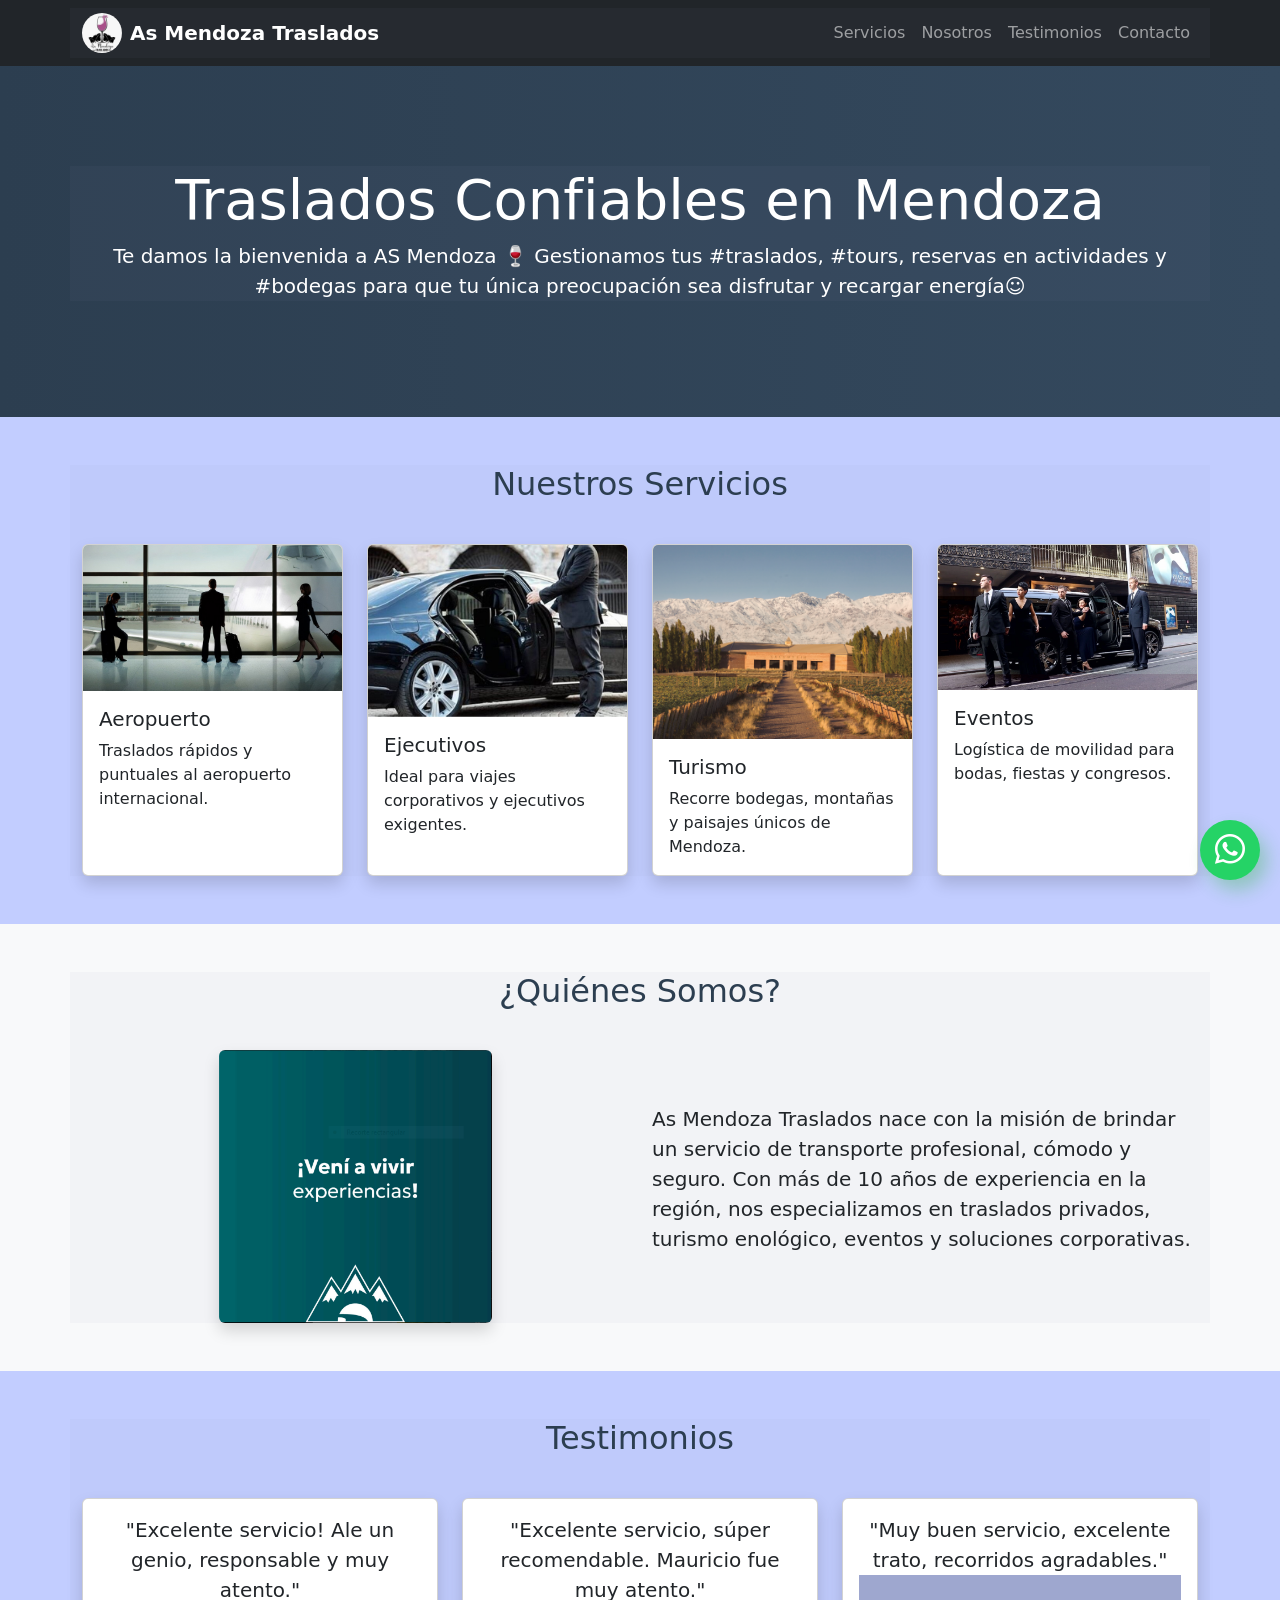
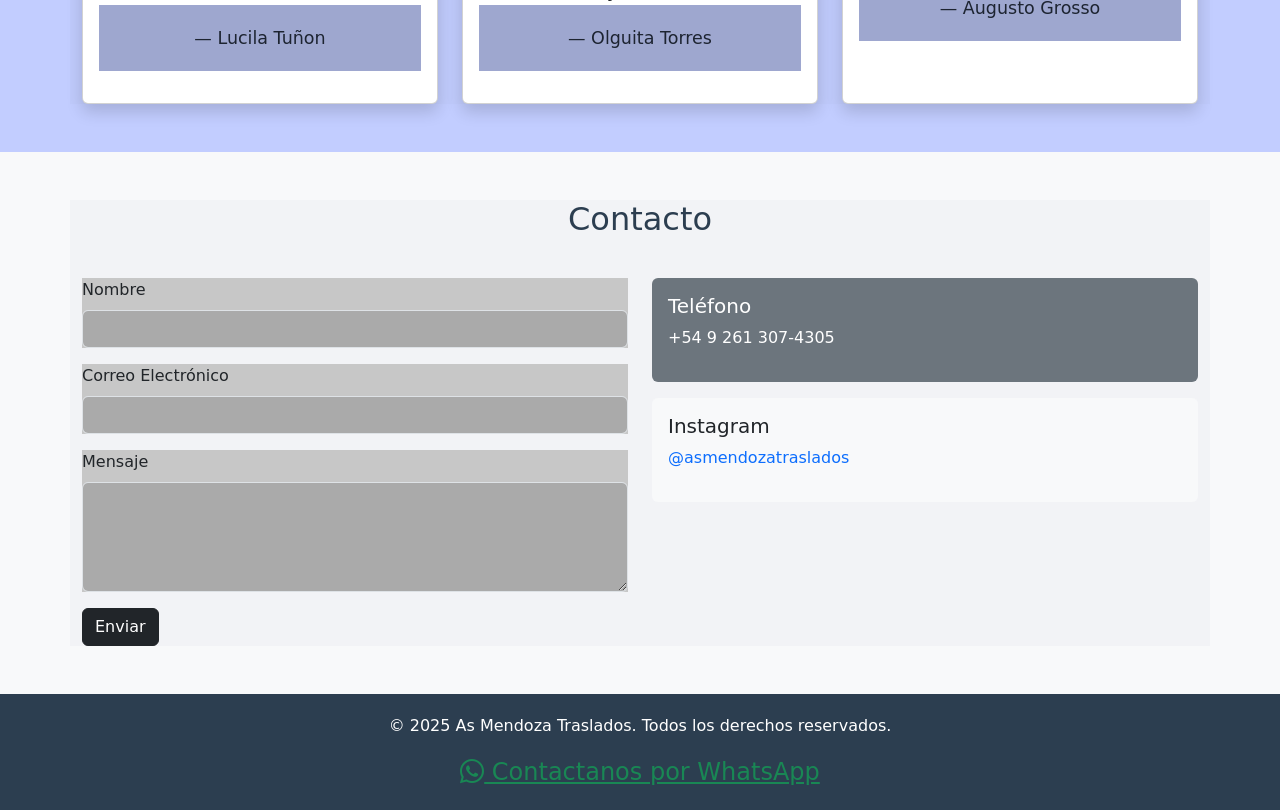
==== index.html @ 34d46db9 "Add files via upload" ====
<!DOCTYPE html>
<html lang="es">
<head>
  <meta charset="UTF-8">
  <meta name="viewport" content="width=device-width, initial-scale=1">
  <title>As Mendoza Traslados</title>
  <link href="https://cdn.jsdelivr.net/npm/bootstrap@5.3.3/dist/css/bootstrap.min.css" rel="stylesheet">
  <link rel="stylesheet" href="style.css">
  <link href="https://cdn.jsdelivr.net/npm/bootstrap-icons@1.10.5/font/bootstrap-icons.css" rel="stylesheet">



  <style>
    body {
      background-color: #c2cdff;
      display: flex;
      flex-direction: column;
      min-height: 100vh;
    }
    main {
      flex: 1;
    }
    .hero {
      background: linear-gradient(to right, #2c3e50, #34495e);
      color: white;
      padding: 100px 20px;
      text-align: center;
    }
    .section-title {
      text-align: center;
      margin-bottom: 40px;
      color: #2c3e50;
    }
    .servicio-card:hover {
      transform: translateY(-5px);
      transition: 0.3s;
    }
    .testimonio {
      font-style: italic;
      border-left: 5px solid #f1c40f;
      padding-left: 15px;
      margin-bottom: 20px;
      background-color: #f8f9fa;
      border-radius: 5px;
    }
    footer {
      background-color: #2c3e50;
      color: white;
      text-align: center;
      padding: 20px;
    }
    .whatsapp-float {
      position: fixed;
      bottom: 20px;
      right: 20px;
      background-color: #25d366;
      color: white;
      border-radius: 50%;
      width: 60px;
      height: 60px;
      text-align: center;
      font-size: 30px;
      line-height: 60px;
      z-index: 100;
      box-shadow: 7px 10px 18px rgba(31, 179, 43, 0.3);
    }
    .whatsapp-float:hover {
      background-color: #fcfffd;
    }
    .tel, .ig {
      background-color: #cac9c9;
      color: #2c3e50;
      text-align: center;
      border-radius: 15px;
      padding: 15px;
      margin-bottom: 20px;
      width: 100%;
    }
    .quienes {
      font-weight: 500;
      font-size: 15px;
      max-width: 100%;
      text-align: center;
      margin-top: 20px;
      padding: 10px;
    }

    @media (max-width: 768px) {
      .hero {
        padding: 60px 15px;
      }
      .tel, .ig {
        width: 100%;
        left: 0;
        top: 0;
        position: static;
      }
      .whatsapp-float {
        width: 50px;
        height: 50px;
        font-size: 24px;
        line-height: 50px;
      }
    }
  </style>
</head>
<body>

  <!-- Navbar con logo -->
  <nav class="navbar navbar-expand-lg navbar-dark bg-dark sticky-top">
    <div class="container">
      <a class="navbar-brand d-flex align-items-center" href="#">
        <img src="logo-AS.webp" alt="Logo As Mendoza Traslados" width="40" height="40" class="me-2 rounded-circle">
        <span class="fw-bold">As Mendoza Traslados</span>
      </a>
      <button class="navbar-toggler" type="button" data-bs-toggle="collapse" data-bs-target="#navBar">
        <span class="navbar-toggler-icon"></span>
      </button>
      <div class="collapse navbar-collapse" id="navBar">
        <ul class="navbar-nav ms-auto">
          <li class="nav-item"><a class="nav-link" href="#servicios">Servicios</a></li>
          <li class="nav-item"><a class="nav-link" href="#nosotros">Nosotros</a></li>
          <li class="nav-item"><a class="nav-link" href="#testimonios">Testimonios</a></li>
          <li class="nav-item"><a class="nav-link" href="#contacto">Contacto</a></li>
        </ul>
      </div>
    </div>
  </nav>

  <main>
    <!-- Hero -->
    <header class="hero">
      <div class="container">
        <h1 class="display-4">Traslados Confiables en Mendoza</h1>
        <p class="lead">Te damos la bienvenida a AS Mendoza 🍷 Gestionamos tus #traslados, #tours, reservas en actividades y #bodegas para que tu única preocupación sea disfrutar y recargar energía☺️</p>
      </div>
    </header>

    <!-- Servicios -->
    <section id="servicios" class="py-5">
      <div class="container">
        <h2 class="section-title">Nuestros Servicios</h2>
        <div class="row g-4">
          <!-- Cards de servicio -->
          <div class="col-md-6 col-lg-3">
            <div class="card servicio-card h-100 shadow">
              <img src="aeropuerto.jpg" class="card-img-top" alt="Servicio Aeropuerto">
              <div class="card-body">
                <h5 class="card-title">Aeropuerto</h5>
                <p class="card-text">Traslados rápidos y puntuales al aeropuerto internacional.</p>
              </div>
            </div>
          </div>
          <div class="col-md-6 col-lg-3">
            <div class="card servicio-card h-100 shadow">
              <img src="foto-ejecutivo.jpg" class="card-img-top" alt="Servicio Ejecutivo">
              <div class="card-body">
                <h5 class="card-title">Ejecutivos</h5>
                <p class="card-text">Ideal para viajes corporativos y ejecutivos exigentes.</p>
              </div>
            </div>
          </div>
          <div class="col-md-6 col-lg-3">
            <div class="card servicio-card h-100 shadow">
              <img src="foto-bodega.webp" class="card-img-top" alt="Servicio Turismo">
              <div class="card-body">
                <h5 class="card-title">Turismo</h5>
                <p class="card-text">Recorre bodegas, montañas y paisajes únicos de Mendoza.</p>
              </div>
            </div>
          </div>
          <div class="col-md-6 col-lg-3">
            <div class="card servicio-card h-100 shadow">
              <img src="foto-evento.webp" class="card-img-top" alt="Servicio Eventos">
              <div class="card-body">
                <h5 class="card-title">Eventos</h5>
                <p class="card-text">Logística de movilidad para bodas, fiestas y congresos.</p>
              </div>
            </div>
          </div>
        </div>
      </div>
    </section>

    <!-- Nosotros -->
    <section id="nosotros" class="py-5 bg-light">
      <div class="container">
        <h2 class="section-title">¿Quiénes Somos?</h2>
        <div class="row align-items-center">
          <div class="col-md-6 mb-4 mb-md-0">
            <img src="FOTO1.PNG" alt="Transporte As Mendoza" class="img-fluid rounded shadow">
          </div>
          <div class="col-md-6">
            <p class="fs-5">
              As Mendoza Traslados nace con la misión de brindar un servicio de transporte profesional, cómodo y seguro. Con más de 10 años de experiencia en la región, nos especializamos en traslados privados, turismo enológico, eventos y soluciones corporativas.
            </p>
          </div>
        </div>
      </div>
    </section>

    <!-- Testimonios -->
    <section id="testimonios" class="py-5">
      <div class="container">
        <h2 class="section-title">Testimonios</h2>
        <div class="row g-4">
          <div class="col-md-4">
            <div class="card p-3 shadow h-100">
              <blockquote class="blockquote text-center">
                <p>"Excelente servicio! Ale un genio, responsable y muy atento."</p>
                <footer class="blockquote-footer">Lucila Tuñon</footer>
              </blockquote>
            </div>
          </div>
          <div class="col-md-4">
            <div class="card p-3 shadow h-100">
              <blockquote class="blockquote text-center">
                <p>"Excelente servicio, súper recomendable. Mauricio fue muy atento."</p>
                <footer class="blockquote-footer">Olguita Torres</footer>
              </blockquote>
            </div>
          </div>
          <div class="col-md-4">
            <div class="card p-3 shadow h-100">
              <blockquote class="blockquote text-center">
                <p>"Muy buen servicio, excelente trato, recorridos agradables."</p>
                <footer class="blockquote-footer">Augusto Grosso</footer>
              </blockquote>
            </div>
          </div>
        </div>
      </div>
    </section>

    <!-- Contacto -->
    <section id="contacto" class="py-5 bg-light">
      <div class="container">
        <h2 class="section-title">Contacto</h2>
        <div class="row">
          <div class="col-md-6">
            <form action="https://formspree.io/f/mldboava" method="POST" role="form">
              <div class="mb-3">
                <label for="nombre" class="form-label">Nombre</label>
                <input type="text" class="form-control" id="nombre" name="nombre" required>
              </div>
              <div class="mb-3">
                <label for="email" class="form-label">Correo Electrónico</label>
                <input type="email" class="form-control" id="email" name="email" required>
              </div>
              <div class="mb-3">
                <label for="message" class="form-label">Mensaje</label>
                <textarea class="form-control" id="message" name="message" rows="4" required></textarea>
              </div>
              <button type="submit" class="btn btn-dark">Enviar</button>
            </form>
          </div>

          <div class="col-md-6 mt-4 mt-md-0">
            <div class="p-3 bg-secondary text-white rounded mb-3">
              <h5>Teléfono</h5>
              <p>+54 9 261 307-4305</p>
            </div>
            <div class="p-3 bg-light rounded">
              <h5>Instagram</h5>
              <p><a href="https://www.instagram.com/asmendozatraslados" class="text-decoration-none">@asmendozatraslados</a></p>
            </div>
          </div>
        </div>
      </div>
    </section>
  </main>

  <!-- Footer -->
  <footer>
    <p>&copy; 2025 As Mendoza Traslados. Todos los derechos reservados.</p>
    <a href="https://wa.me/5492613074305" target="_blank" class="text-success fs-4">
      <i class="bi bi-whatsapp"></i> Contactanos por WhatsApp
    </a>
  </footer>

  <!-- WhatsApp Float Button -->
  <a href="https://wa.me/5492613074305" class="whatsapp-float" target="_blank" title="Enviar mensaje por WhatsApp">
    <i class="bi bi-whatsapp"></i>
  </a>

  <script src="https://cdn.jsdelivr.net/npm/bootstrap@5.3.3/dist/js/bootstrap.bundle.min.js"></script>
</body>
</html>
---- style.css ----
body {
  background-color: #c2cdff;
}

.hero {
  background: linear-gradient(to right, #2c3e50, #34495e);
  color: white;
  padding: 100px 20px;
  text-align: center;
}

.section-title {
  text-align: center;
  margin-bottom: 40px;
  color: #2c3e50;
}

.blockquote-footer {
  background-color: #9ea7cf;
  color: rgb(29, 36, 49);
}

.servicio-card:hover {
  transform: translateY(-5px);
  transition: 0.3s;
}

.testimonio {
  font-style: italic;
  border-left: 5px solid #f1c40f;
  padding-left: 15px;
  margin-bottom: 20px;
  background-color: #f8f9fa;
  border-radius: 5px;
}

/* Hace que todas las imágenes sean fluidas y adaptables */
.img-fluid {
  max-width: 50%;
  height: auto;
  display: block;
  margin: 0px auto;
}

.mb-3 {
  background-color: #c7c7c7;
}

.form-control {
  background-color: #aaaaaa;
}

.container {
  background-color: rgba(132, 129, 165, 0.05); /* corregido color */
}

footer {
  background-color: #2c3e50;
  color: white;
  text-align: center;
  padding: 20px;
}

/* WhatsApp Button */
.whatsapp-float {
  position: fixed;
  bottom: 20px;
  right: 20px;
  background-color: #25d366;
  color: rgb(255, 255, 255);
  border-radius: 50%;
  width: 60px;
  height: 60px;
  text-align: center;
  font-size: 30px;
  line-height: 60px;
  z-index: 100;
  box-shadow: 7px 10px 18px rgba(31, 179, 43, 0.3);
}

.whatsapp-float:hover {
  background-color: #20c05a;
}

/* Teléfono e Instagram Box adaptables */
.tel,
.ig {
  background-color: #cac9c9;
  color: #2c3e50;
  text-align: center;
  border-radius: 15px;
  padding: 15px;
  margin-bottom: 20px;
  width: 100%;
}

/* Ajuste para .quienes */
.quienes {
  font-weight: 500;
  font-size: 15px;
  max-width: 100%;
  text-align: center;
  margin-top: 20px;
  padding: 10px;
}

/* MEDIA QUERIES para mejorar en móviles */
@media (max-width: 768px) {
  .hero {
    padding: 60px 15px;
  }

  .tel,
  .ig {
    width: 100%;
    left: 0;
    top: 0;
    position: static;
  }

  .whatsapp-float {
    width: 50px;
    height: 50px;
    font-size: 24px;
    line-height: 50px;
  }
}


    body {
      background-color: #c2cdff;
      display: flex;
      flex-direction: column;
      min-height: 100vh;
    }
    main {
      flex: 1;
    }
    .hero {
      background: linear-gradient(to right, #2c3e50, #34495e);
      color: white;
      padding: 100px 20px;
      text-align: center;
    }
    .section-title {
      text-align: center;
      margin-bottom: 40px;
      color: #2c3e50;
    }
    .servicio-card:hover {
      transform: translateY(-5px);
      transition: 0.3s;
    }
    .testimonio {
      font-style: italic;
      border-left: 5px solid #f1c40f;
      padding-left: 15px;
      margin-bottom: 20px;
      background-color: #f8f9fa;
      border-radius: 5px;
    }
    footer {
      background-color: #2c3e50;
      color: white;
      text-align: center;
      padding: 20px;
    }
    .whatsapp-float {
      position: fixed;
      bottom: 20px;
      right: 20px;
      background-color: #25d366;
      color: white;
      border-radius: 50%;
      width: 60px;
      height: 60px;
      text-align: center;
      font-size: 30px;
      line-height: 60px;
      z-index: 100;
      box-shadow: 7px 10px 18px rgba(31, 179, 43, 0.3);
    }
    .whatsapp-float:hover {
      background-color: #fcfffd;
    }
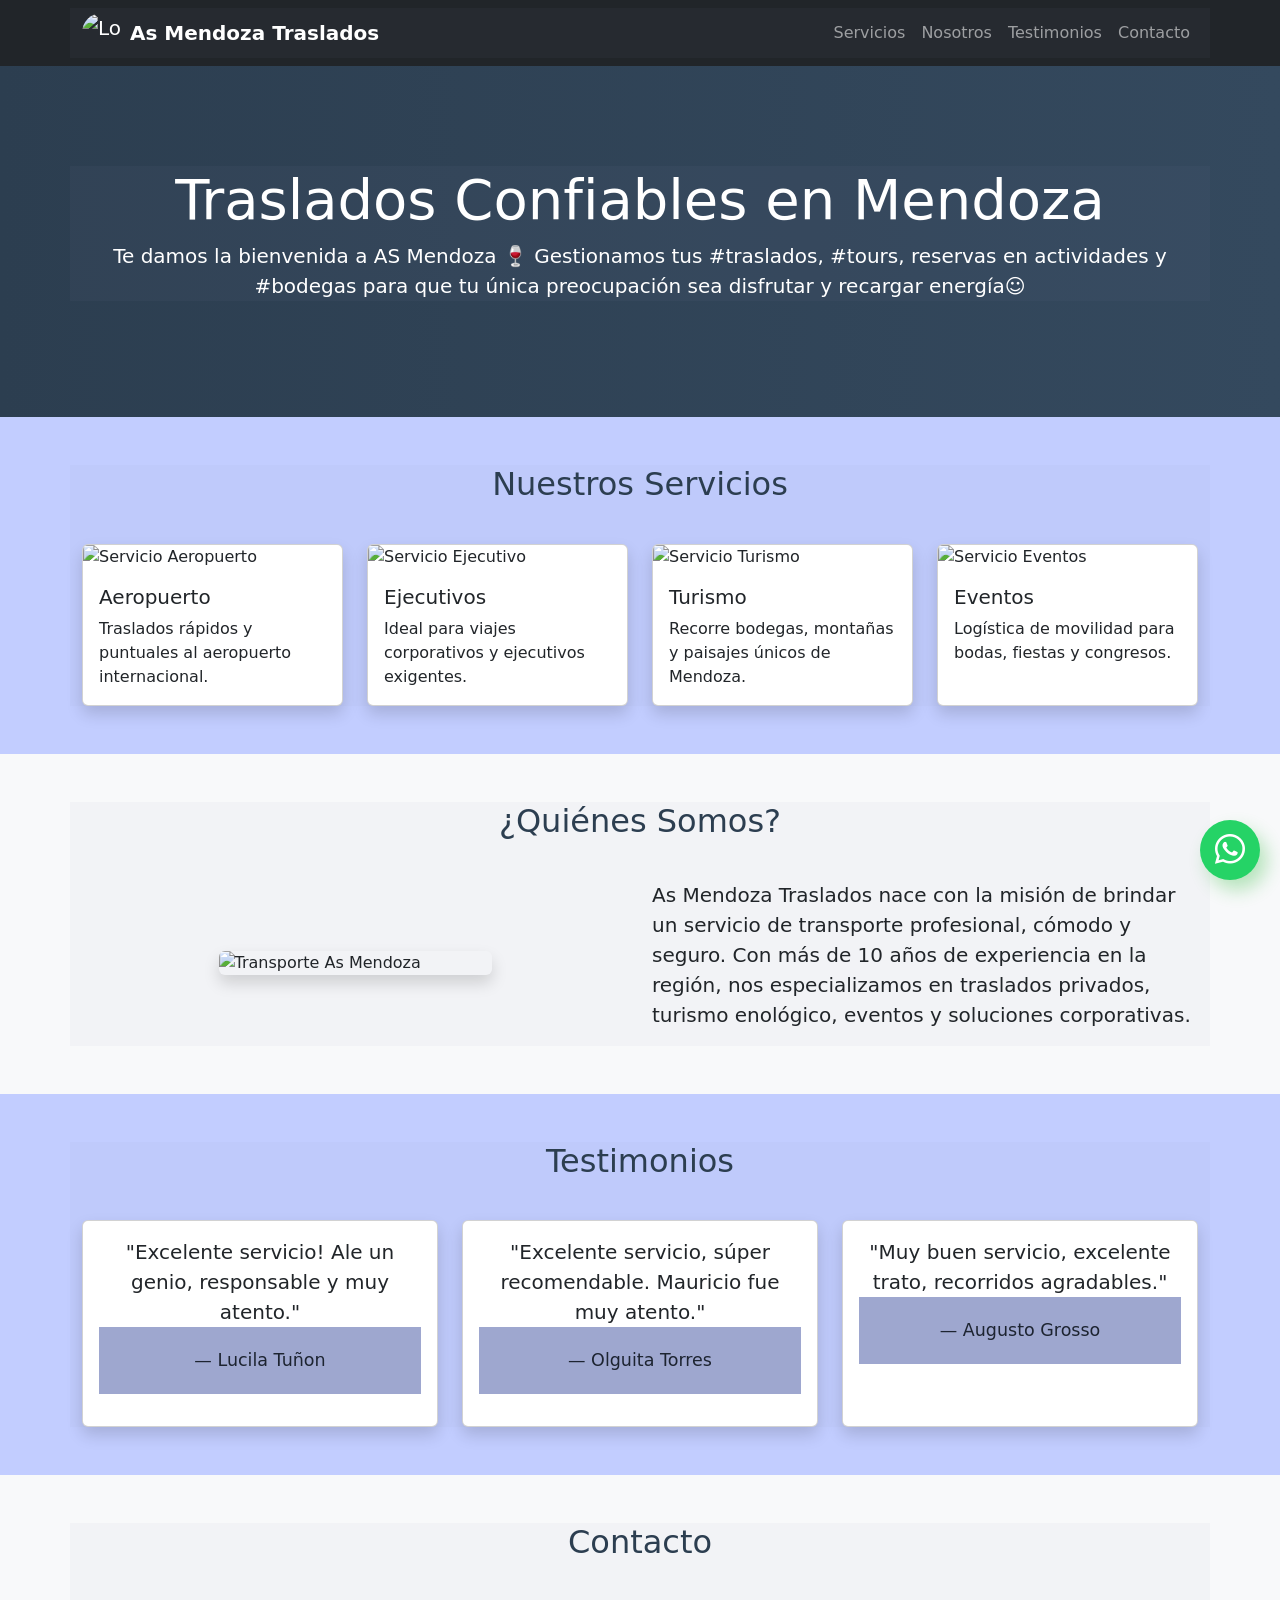
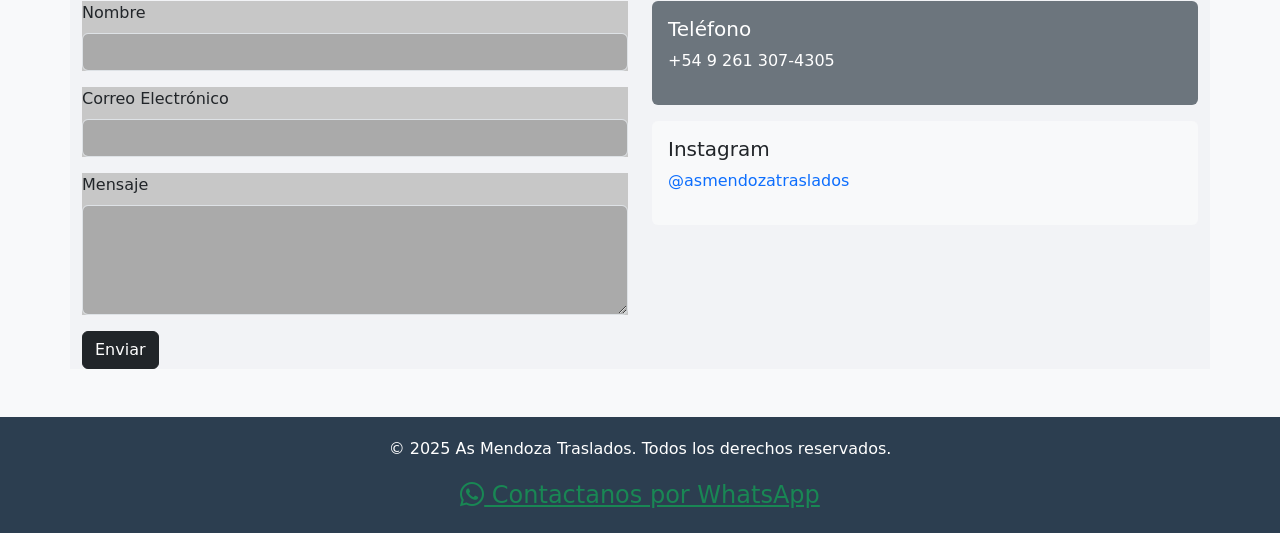
==== commit 12e6e150: "Add files via upload" ====
--- a/index.html
+++ b/index.html
@@ -110,7 +110,7 @@
   <nav class="navbar navbar-expand-lg navbar-dark bg-dark sticky-top">
     <div class="container">
       <a class="navbar-brand d-flex align-items-center" href="#">
-        <img src="logo-AS.webp" alt="Logo As Mendoza Traslados" width="40" height="40" class="me-2 rounded-circle">
+        <img src="../AsMdzT/img-/logo-AS.webp" alt="Logo As Mendoza Traslados" width="40" height="40" class="me-2 rounded-circle">
         <span class="fw-bold">As Mendoza Traslados</span>
       </a>
       <button class="navbar-toggler" type="button" data-bs-toggle="collapse" data-bs-target="#navBar">
@@ -144,7 +144,7 @@
           <!-- Cards de servicio -->
           <div class="col-md-6 col-lg-3">
             <div class="card servicio-card h-100 shadow">
-              <img src="aeropuerto.jpg" class="card-img-top" alt="Servicio Aeropuerto">
+              <img src="../AsMdzT/img-/aeropuerto.jpg" class="card-img-top" alt="Servicio Aeropuerto">
               <div class="card-body">
                 <h5 class="card-title">Aeropuerto</h5>
                 <p class="card-text">Traslados rápidos y puntuales al aeropuerto internacional.</p>
@@ -153,7 +153,7 @@
           </div>
           <div class="col-md-6 col-lg-3">
             <div class="card servicio-card h-100 shadow">
-              <img src="foto-ejecutivo.jpg" class="card-img-top" alt="Servicio Ejecutivo">
+              <img src="../AsMdzT/img-/foto-ejecutivo.jpg" class="card-img-top" alt="Servicio Ejecutivo">
               <div class="card-body">
                 <h5 class="card-title">Ejecutivos</h5>
                 <p class="card-text">Ideal para viajes corporativos y ejecutivos exigentes.</p>
@@ -162,7 +162,7 @@
           </div>
           <div class="col-md-6 col-lg-3">
             <div class="card servicio-card h-100 shadow">
-              <img src="foto-bodega.webp" class="card-img-top" alt="Servicio Turismo">
+              <img src="../AsMdzT/img-/foto-bodega.webp" class="card-img-top" alt="Servicio Turismo">
               <div class="card-body">
                 <h5 class="card-title">Turismo</h5>
                 <p class="card-text">Recorre bodegas, montañas y paisajes únicos de Mendoza.</p>
@@ -171,7 +171,7 @@
           </div>
           <div class="col-md-6 col-lg-3">
             <div class="card servicio-card h-100 shadow">
-              <img src="foto-evento.webp" class="card-img-top" alt="Servicio Eventos">
+              <img src="../AsMdzT/img-/foto-evento.webp" class="card-img-top" alt="Servicio Eventos">
               <div class="card-body">
                 <h5 class="card-title">Eventos</h5>
                 <p class="card-text">Logística de movilidad para bodas, fiestas y congresos.</p>
@@ -188,7 +188,7 @@
         <h2 class="section-title">¿Quiénes Somos?</h2>
         <div class="row align-items-center">
           <div class="col-md-6 mb-4 mb-md-0">
-            <img src="FOTO1.PNG" alt="Transporte As Mendoza" class="img-fluid rounded shadow">
+            <img src="../AsMdzT/img-/FOTO1.PNG" alt="Transporte As Mendoza" class="img-fluid rounded shadow">
           </div>
           <div class="col-md-6">
             <p class="fs-5">
